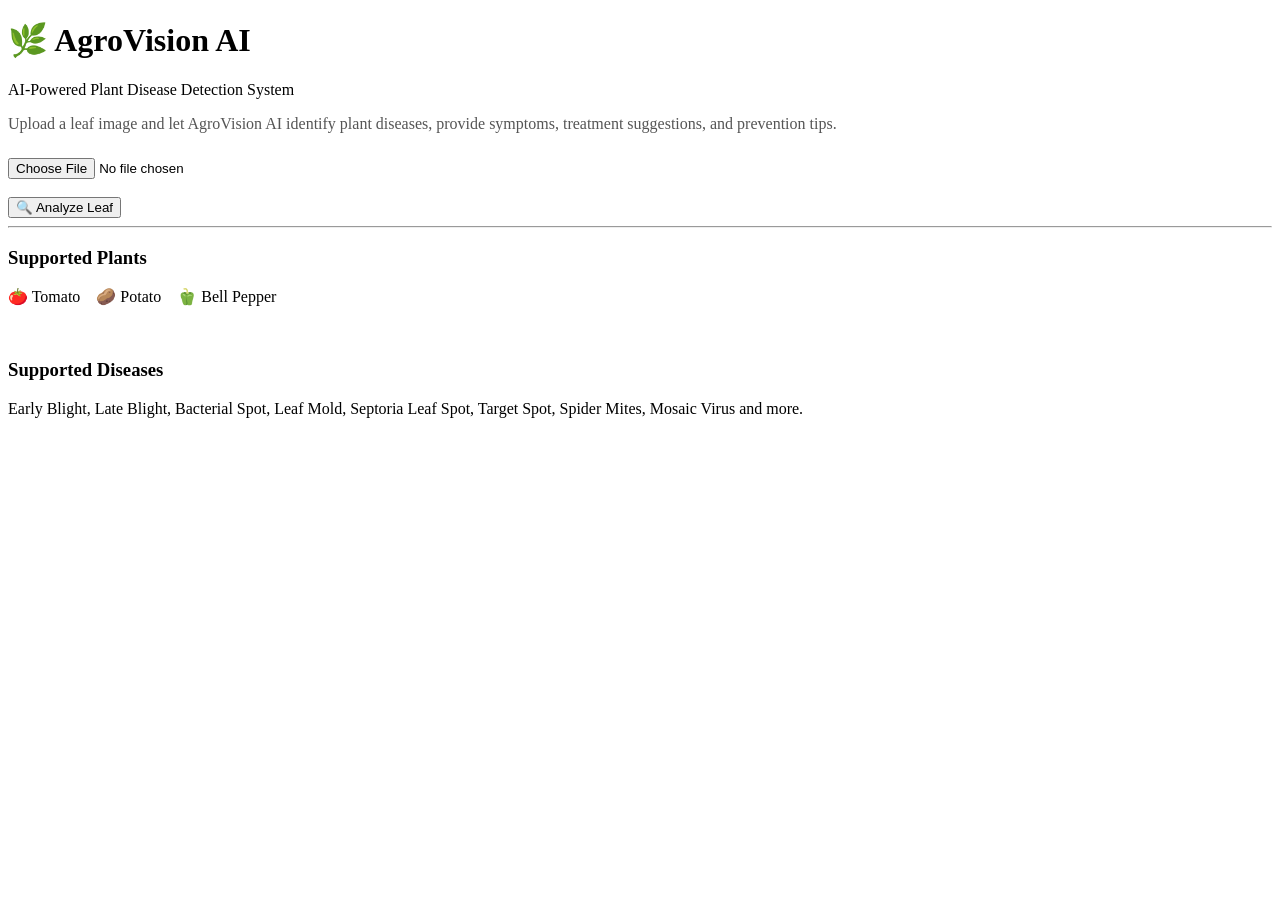
==== templates/index.html @ 8f73abe2 "Add files via upload" ====
<!DOCTYPE html>
<html>
<head>
    <title>AgroVision AI</title>

    <link rel="stylesheet"
          href="{{ url_for('static', filename='css/style.css') }}">
</head>

<body>

<div class="container">

    <h1>🌿 AgroVision AI</h1>

    <p class="subtitle">
        AI-Powered Plant Disease Detection System
    </p>

    <p style="margin-bottom:25px; color:#555;">
        Upload a leaf image and let AgroVision AI
        identify plant diseases, provide symptoms,
        treatment suggestions, and prevention tips.
    </p>

    <form action="/upload"
          method="POST"
          enctype="multipart/form-data">

        <input
            type="file"
            name="leaf_image"
            accept="image/*"
            required>

        <br><br>

        <button type="submit">
            🔍 Analyze Leaf
        </button>

    </form>

    <hr>

    <h3>Supported Plants</h3>

    <p>
        🍅 Tomato &nbsp;&nbsp;
        🥔 Potato &nbsp;&nbsp;
        🫑 Bell Pepper
    </p>

    <br>

    <h3>Supported Diseases</h3>

    <p>
        Early Blight, Late Blight,
        Bacterial Spot, Leaf Mold,
        Septoria Leaf Spot,
        Target Spot, Spider Mites,
        Mosaic Virus and more.
    </p>

</div>

</body>
</html>
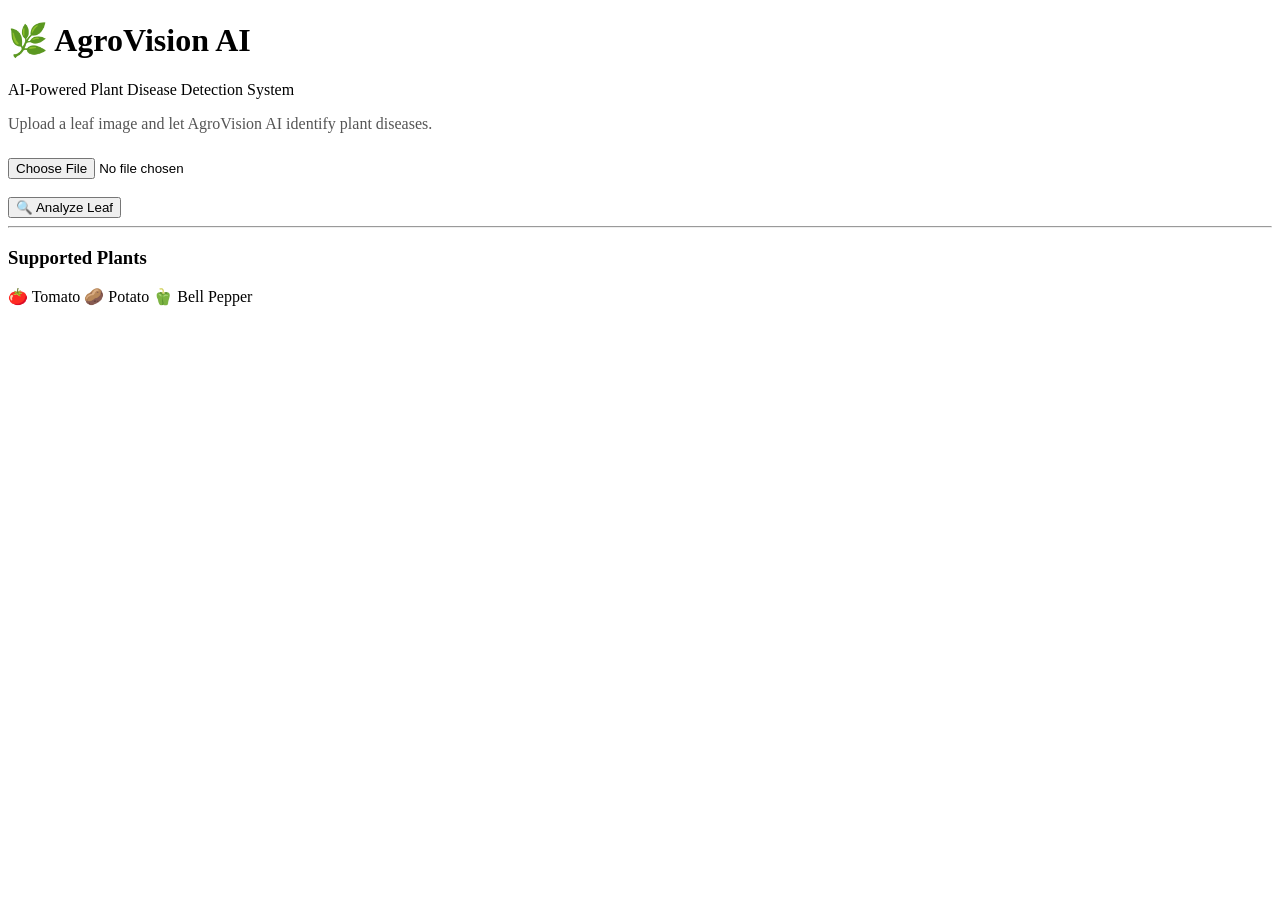
==== commit d8c4d028: "Update index.html" ====
--- a/templates/index.html
+++ b/templates/index.html
@@ -1,10 +1,12 @@
 <!DOCTYPE html>
 <html>
 <head>
+
     <title>AgroVision AI</title>
 
     <link rel="stylesheet"
           href="{{ url_for('static', filename='css/style.css') }}">
+
 </head>
 
 <body>
@@ -17,15 +19,17 @@
         AI-Powered Plant Disease Detection System
     </p>
 
-    <p style="margin-bottom:25px; color:#555;">
+    <p style="margin-bottom:25px;color:#555;">
         Upload a leaf image and let AgroVision AI
-        identify plant diseases, provide symptoms,
-        treatment suggestions, and prevention tips.
+        identify plant diseases.
     </p>
 
-    <form action="/upload"
-          method="POST"
-          enctype="multipart/form-data">
+    <form
+        action="/upload"
+        method="POST"
+        enctype="multipart/form-data"
+        onsubmit="showLoading()"
+    >
 
         <input
             type="file"
@@ -35,35 +39,59 @@
 
         <br><br>
 
-        <button type="submit">
+        <button
+            id="analyzeBtn"
+            type="submit">
+
             🔍 Analyze Leaf
+
         </button>
 
     </form>
+
+    <p
+        id="loadingText"
+        style="
+        display:none;
+        color:green;
+        font-weight:bold;
+        margin-top:20px;">
+
+        ⏳ Analyzing image...
+        Please wait 10-30 seconds.
+
+    </p>
 
     <hr>
 
     <h3>Supported Plants</h3>
 
     <p>
-        🍅 Tomato &nbsp;&nbsp;
-        🥔 Potato &nbsp;&nbsp;
+        🍅 Tomato
+        🥔 Potato
         🫑 Bell Pepper
-    </p>
-
-    <br>
-
-    <h3>Supported Diseases</h3>
-
-    <p>
-        Early Blight, Late Blight,
-        Bacterial Spot, Leaf Mold,
-        Septoria Leaf Spot,
-        Target Spot, Spider Mites,
-        Mosaic Virus and more.
     </p>
 
 </div>
 
+<script>
+
+function showLoading(){
+
+    document.getElementById(
+        "loadingText"
+    ).style.display = "block";
+
+    document.getElementById(
+        "analyzeBtn"
+    ).disabled = true;
+
+    document.getElementById(
+        "analyzeBtn"
+    ).innerHTML = "Analyzing...";
+}
+
+</script>
+
 </body>
-</html>+</html>
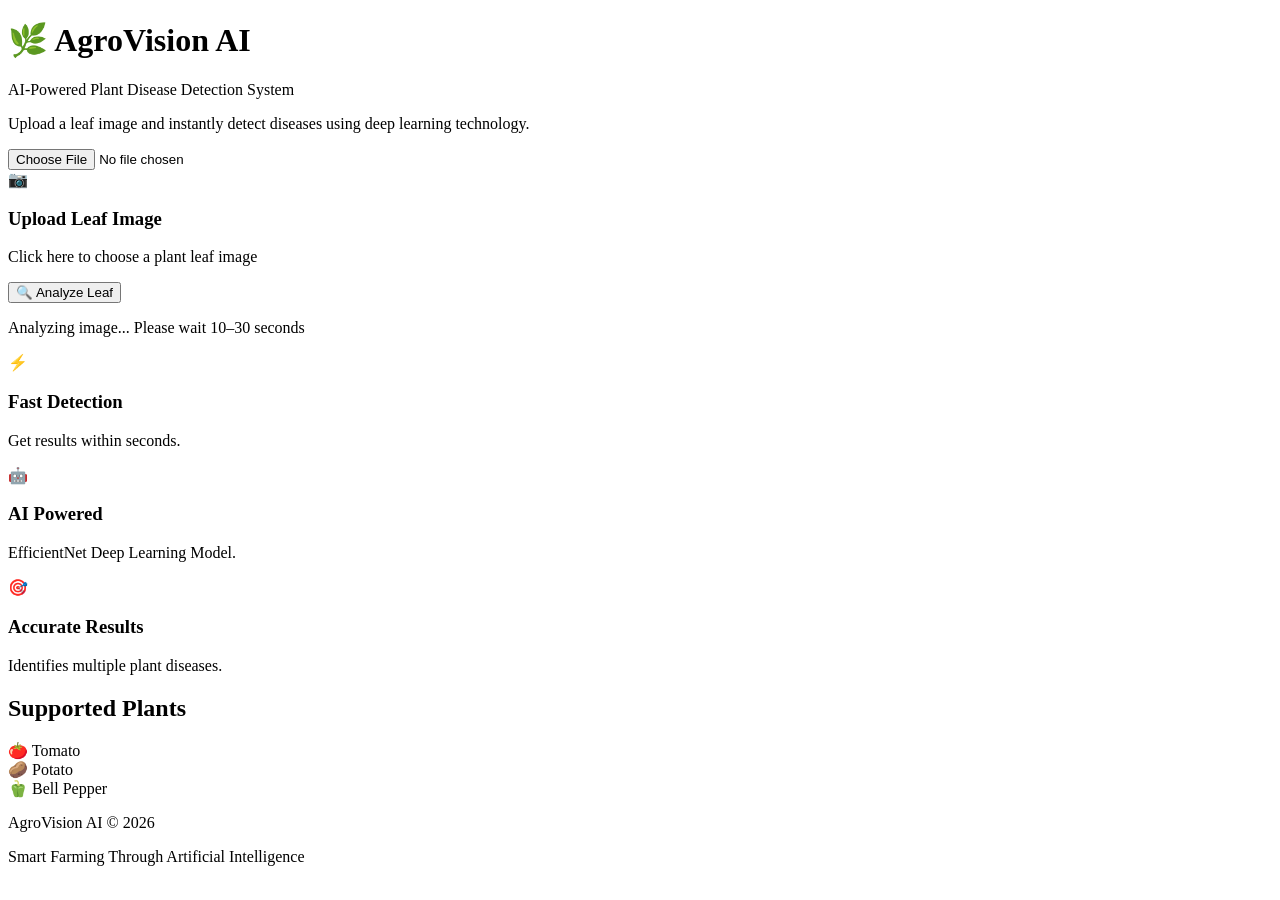
==== commit f592c18a: "Update index.html" ====
--- a/templates/index.html
+++ b/templates/index.html
@@ -1,86 +1,162 @@
 <!DOCTYPE html>
-<html>
+<html lang="en">
+
 <head>
+    <meta charset="UTF-8">
+    <meta name="viewport" content="width=device-width, initial-scale=1.0">
 
     <title>AgroVision AI</title>
 
     <link rel="stylesheet"
           href="{{ url_for('static', filename='css/style.css') }}">
-
 </head>
 
 <body>
 
 <div class="container">
 
-    <h1>🌿 AgroVision AI</h1>
+    <!-- HERO -->
 
-    <p class="subtitle">
-        AI-Powered Plant Disease Detection System
-    </p>
+    <div class="hero">
 
-    <p style="margin-bottom:25px;color:#555;">
-        Upload a leaf image and let AgroVision AI
-        identify plant diseases.
-    </p>
+        <h1>🌿 AgroVision AI</h1>
 
-    <form
-        action="/upload"
-        method="POST"
-        enctype="multipart/form-data"
-        onsubmit="showLoading()"
-    >
+        <p class="subtitle">
+            AI-Powered Plant Disease Detection System
+        </p>
 
-        <input
-            type="file"
-            name="leaf_image"
-            accept="image/*"
-            required>
+        <p class="description">
+            Upload a leaf image and instantly detect diseases using
+            deep learning technology.
+        </p>
 
-        <br><br>
+    </div>
 
-        <button
-            id="analyzeBtn"
-            type="submit">
+    <!-- UPLOAD CARD -->
 
-            🔍 Analyze Leaf
+    <div class="upload-card">
 
-        </button>
+        <form
+            action="/upload"
+            method="POST"
+            enctype="multipart/form-data"
+            onsubmit="showLoading()"
+        >
 
-    </form>
+            <label class="upload-box">
 
-    <p
-        id="loadingText"
-        style="
-        display:none;
-        color:green;
-        font-weight:bold;
-        margin-top:20px;">
+                <input
+                    type="file"
+                    name="leaf_image"
+                    accept="image/*"
+                    required
+                >
 
-        ⏳ Analyzing image...
-        Please wait 10-30 seconds.
+                <div class="upload-content">
+                    📷
+                    <h3>Upload Leaf Image</h3>
+                    <p>Click here to choose a plant leaf image</p>
+                </div>
 
-    </p>
+            </label>
 
-    <hr>
+            <button
+                id="analyzeBtn"
+                type="submit"
+                class="analyze-btn"
+            >
+                🔍 Analyze Leaf
+            </button>
 
-    <h3>Supported Plants</h3>
+        </form>
 
-    <p>
-        🍅 Tomato
-        🥔 Potato
-        🫑 Bell Pepper
-    </p>
+        <div id="loadingText" class="loading-box">
+
+            <div class="loader"></div>
+
+            <p>
+                Analyzing image...
+                Please wait 10–30 seconds
+            </p>
+
+        </div>
+
+    </div>
+
+    <!-- FEATURES -->
+
+    <div class="features">
+
+        <div class="feature-card">
+            ⚡
+            <h3>Fast Detection</h3>
+            <p>Get results within seconds.</p>
+        </div>
+
+        <div class="feature-card">
+            🤖
+            <h3>AI Powered</h3>
+            <p>EfficientNet Deep Learning Model.</p>
+        </div>
+
+        <div class="feature-card">
+            🎯
+            <h3>Accurate Results</h3>
+            <p>Identifies multiple plant diseases.</p>
+        </div>
+
+    </div>
+
+    <!-- SUPPORTED PLANTS -->
+
+    <div class="plants-section">
+
+        <h2>Supported Plants</h2>
+
+        <div class="plants-grid">
+
+            <div class="plant-card">
+                🍅
+                <span>Tomato</span>
+            </div>
+
+            <div class="plant-card">
+                🥔
+                <span>Potato</span>
+            </div>
+
+            <div class="plant-card">
+                🫑
+                <span>Bell Pepper</span>
+            </div>
+
+        </div>
+
+    </div>
+
+    <!-- FOOTER -->
+
+    <div class="footer">
+
+        <p>
+            AgroVision AI © 2026
+        </p>
+
+        <p>
+            Smart Farming Through Artificial Intelligence
+        </p>
+
+    </div>
 
 </div>
 
 <script>
 
-function showLoading(){
+function showLoading() {
 
     document.getElementById(
         "loadingText"
-    ).style.display = "block";
+    ).style.display = "flex";
 
     document.getElementById(
         "analyzeBtn"
@@ -94,4 +170,5 @@
 </script>
 
 </body>
+
 </html>
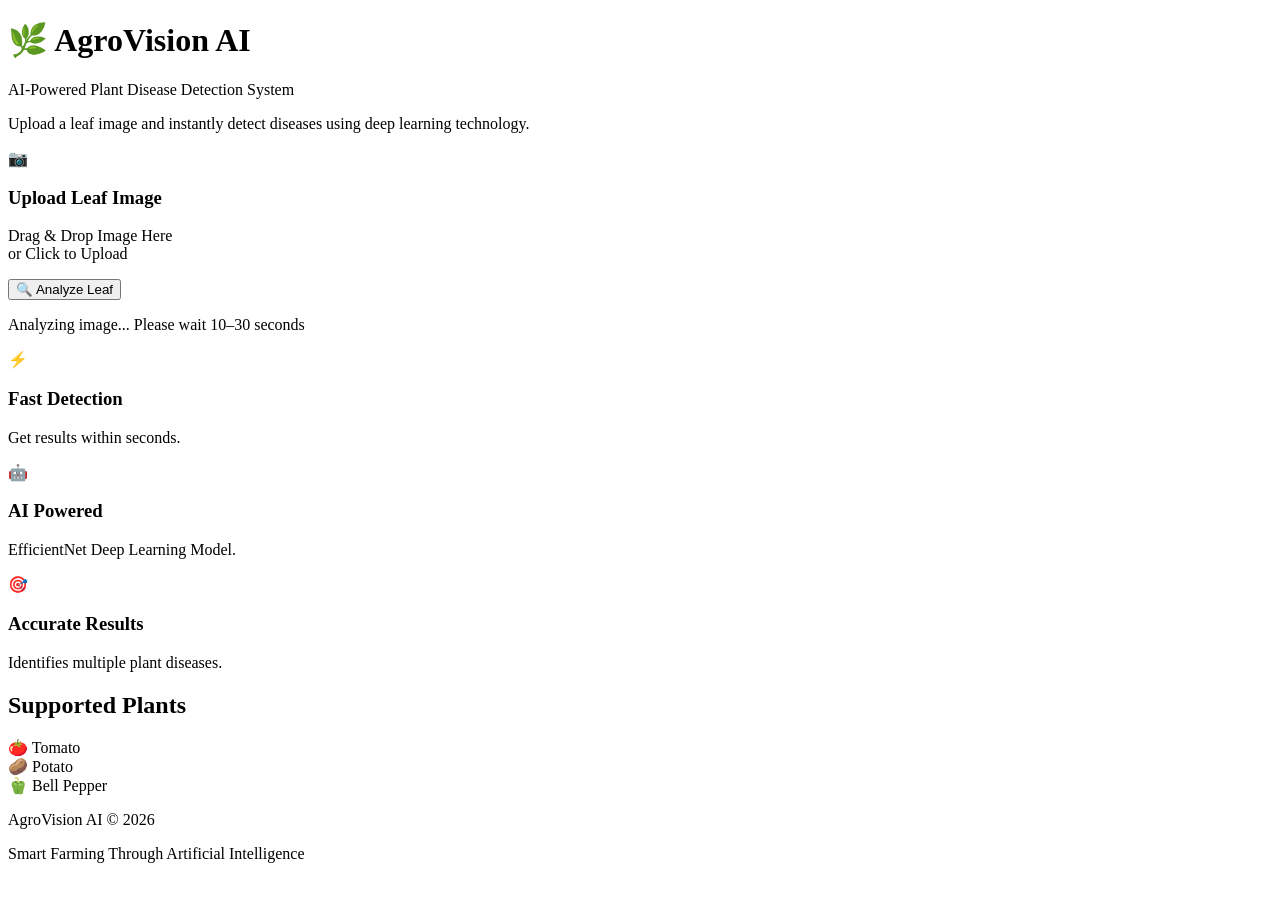
==== commit 8dfb9c95: "Update index.html" ====
--- a/templates/index.html
+++ b/templates/index.html
@@ -43,22 +43,38 @@
             onsubmit="showLoading()"
         >
 
-            <label class="upload-box">
+            <!-- DRAG & DROP AREA -->
+
+            <div class="drop-zone" id="dropZone">
 
                 <input
                     type="file"
+                    id="fileInput"
                     name="leaf_image"
                     accept="image/*"
                     required
+                    hidden
                 >
 
                 <div class="upload-content">
-                    📷
+
+                    <span class="drop-icon">
+                        📷
+                    </span>
+
                     <h3>Upload Leaf Image</h3>
-                    <p>Click here to choose a plant leaf image</p>
+
+                    <p>
+                        Drag & Drop Image Here
+                        <br>
+                        or Click to Upload
+                    </p>
+
+                    <p id="fileName"></p>
+
                 </div>
 
-            </label>
+            </div>
 
             <button
                 id="analyzeBtn"
@@ -88,21 +104,39 @@
     <div class="features">
 
         <div class="feature-card">
+
             ⚡
+
             <h3>Fast Detection</h3>
-            <p>Get results within seconds.</p>
+
+            <p>
+                Get results within seconds.
+            </p>
+
         </div>
 
         <div class="feature-card">
+
             🤖
+
             <h3>AI Powered</h3>
-            <p>EfficientNet Deep Learning Model.</p>
+
+            <p>
+                EfficientNet Deep Learning Model.
+            </p>
+
         </div>
 
         <div class="feature-card">
+
             🎯
+
             <h3>Accurate Results</h3>
-            <p>Identifies multiple plant diseases.</p>
+
+            <p>
+                Identifies multiple plant diseases.
+            </p>
+
         </div>
 
     </div>
@@ -152,7 +186,81 @@
 
 <script>
 
-function showLoading() {
+const dropZone =
+document.getElementById("dropZone");
+
+const fileInput =
+document.getElementById("fileInput");
+
+const fileName =
+document.getElementById("fileName");
+
+
+dropZone.addEventListener(
+    "click",
+    () => fileInput.click()
+);
+
+
+fileInput.addEventListener(
+    "change",
+    function(){
+
+        if(this.files.length > 0){
+
+            fileName.innerHTML =
+            "✅ " +
+            this.files[0].name;
+        }
+    }
+);
+
+
+dropZone.addEventListener(
+    "dragover",
+    function(e){
+
+        e.preventDefault();
+
+        dropZone.classList.add(
+            "dragover"
+        );
+    }
+);
+
+
+dropZone.addEventListener(
+    "dragleave",
+    function(){
+
+        dropZone.classList.remove(
+            "dragover"
+        );
+    }
+);
+
+
+dropZone.addEventListener(
+    "drop",
+    function(e){
+
+        e.preventDefault();
+
+        dropZone.classList.remove(
+            "dragover"
+        );
+
+        fileInput.files =
+        e.dataTransfer.files;
+
+        fileName.innerHTML =
+        "✅ " +
+        e.dataTransfer.files[0].name;
+    }
+);
+
+
+function showLoading(){
 
     document.getElementById(
         "loadingText"
@@ -164,11 +272,11 @@
 
     document.getElementById(
         "analyzeBtn"
-    ).innerHTML = "Analyzing...";
+    ).innerHTML =
+    "Analyzing...";
 }
 
 </script>
 
 </body>
-
 </html>
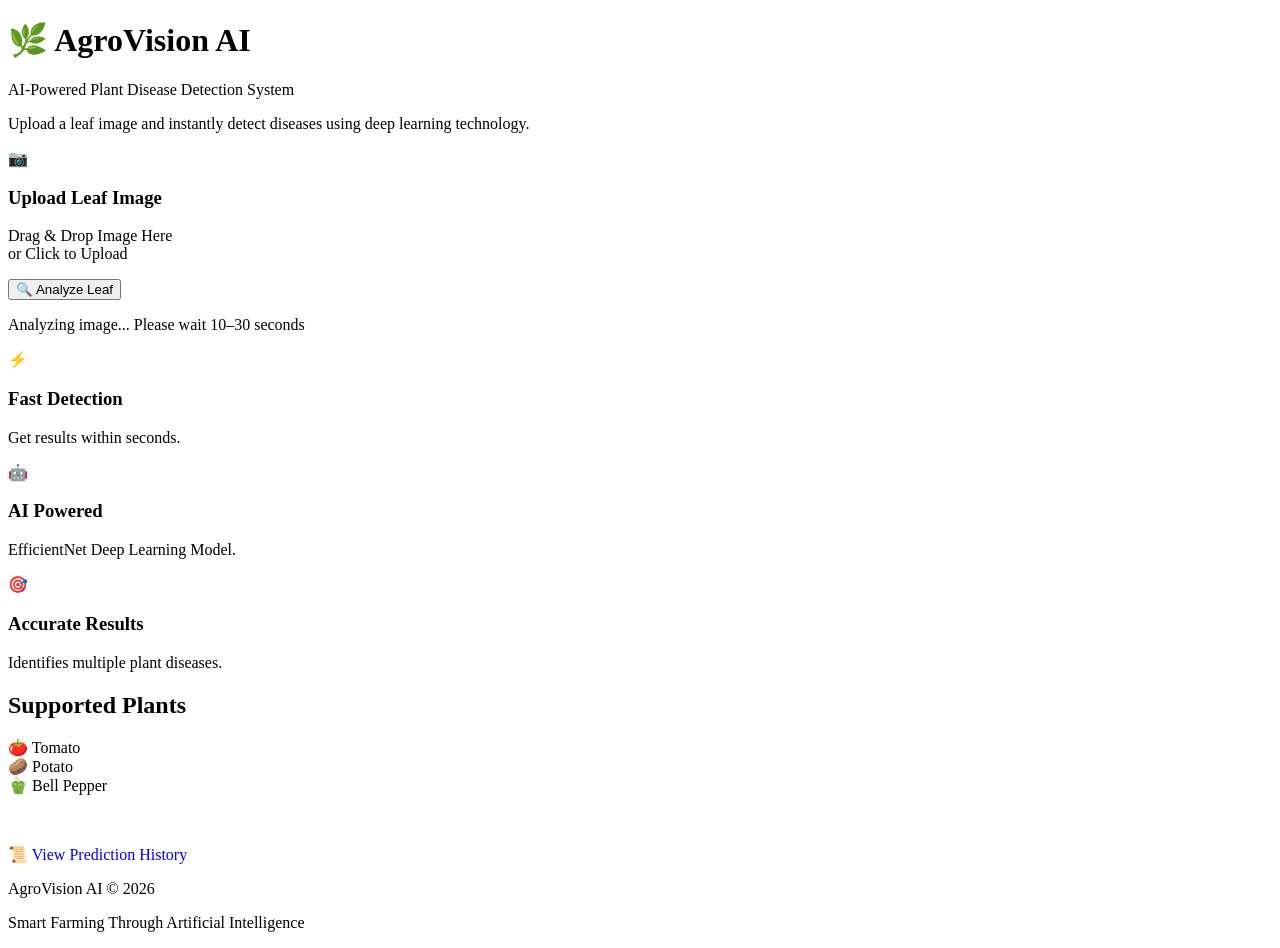
==== commit f324c3d1: "Update index.html" ====
--- a/templates/index.html
+++ b/templates/index.html
@@ -168,6 +168,21 @@
 
     </div>
 
+    <div style="margin-top:50px;">
+
+    <a href="/history"
+       class="analyze-btn"
+       style="
+       text-decoration:none;
+       display:inline-block;
+       ">
+
+       📜 View Prediction History
+
+    </a>
+
+</div>
+
     <!-- FOOTER -->
 
     <div class="footer">
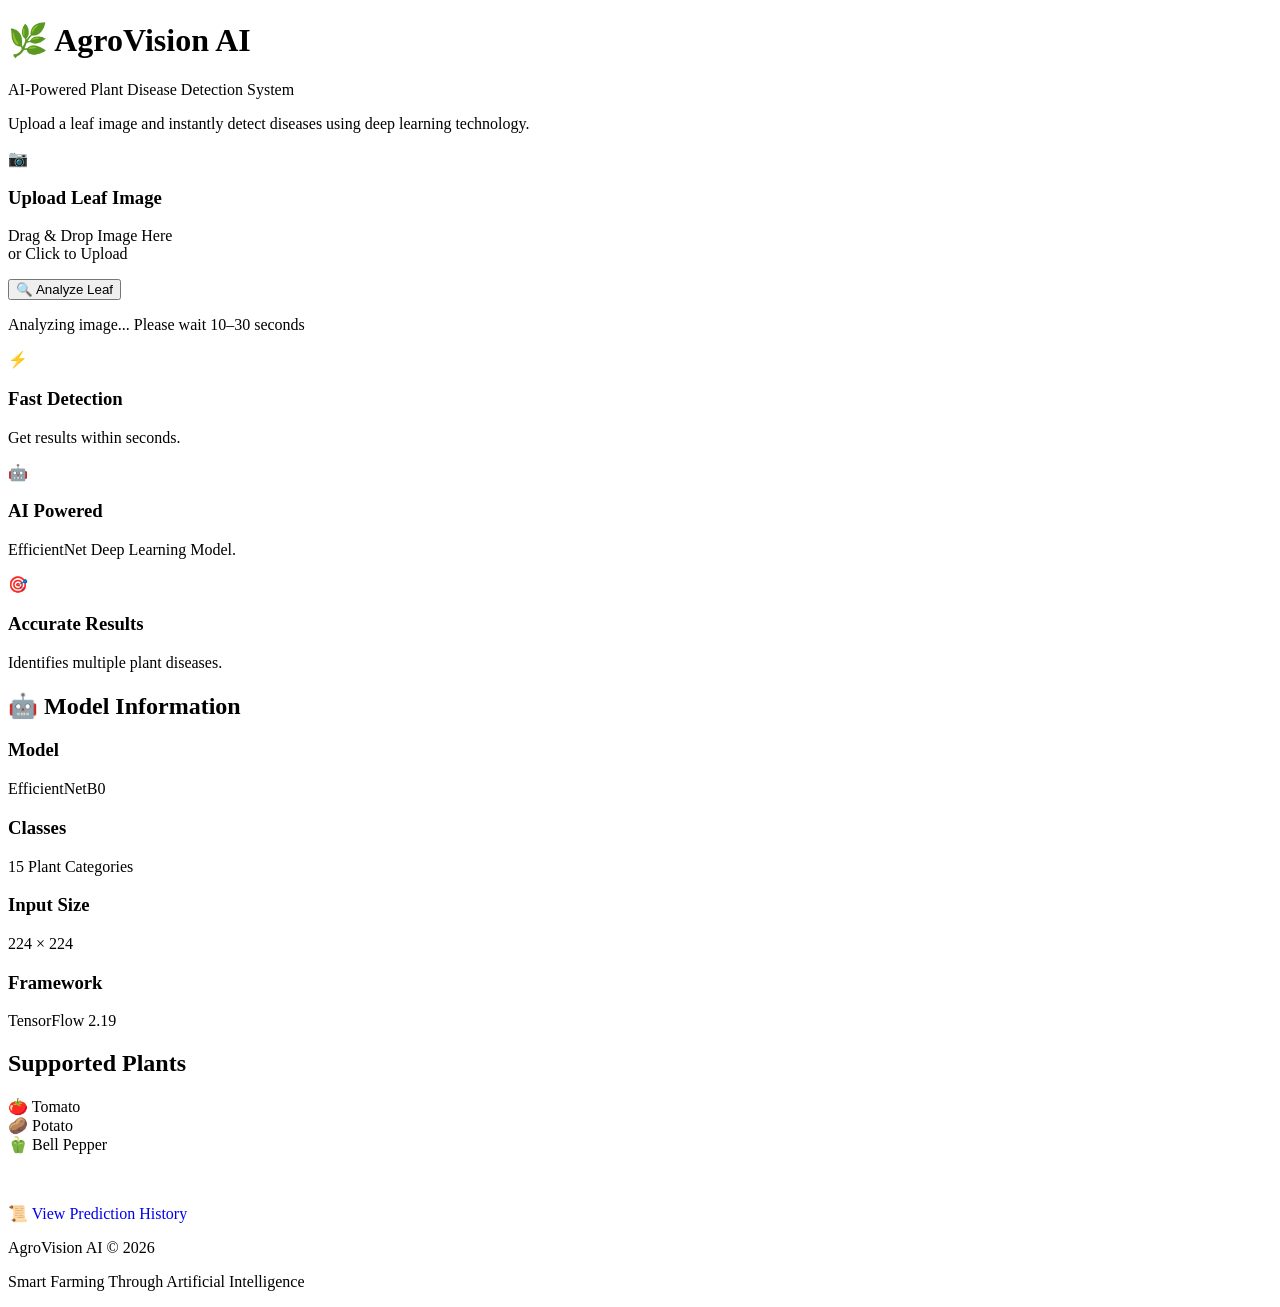
==== commit f92472e5: "Update index.html" ====
--- a/templates/index.html
+++ b/templates/index.html
@@ -141,6 +141,38 @@
 
     </div>
 
+    <!-- MODEL INFORMATION -->
+
+<div class="model-section">
+
+    <h2>🤖 Model Information</h2>
+
+    <div class="model-grid">
+
+        <div class="model-card">
+            <h3>Model</h3>
+            <p>EfficientNetB0</p>
+        </div>
+
+        <div class="model-card">
+            <h3>Classes</h3>
+            <p>15 Plant Categories</p>
+        </div>
+
+        <div class="model-card">
+            <h3>Input Size</h3>
+            <p>224 × 224</p>
+        </div>
+
+        <div class="model-card">
+            <h3>Framework</h3>
+            <p>TensorFlow 2.19</p>
+        </div>
+
+    </div>
+
+</div>
+
     <!-- SUPPORTED PLANTS -->
 
     <div class="plants-section">
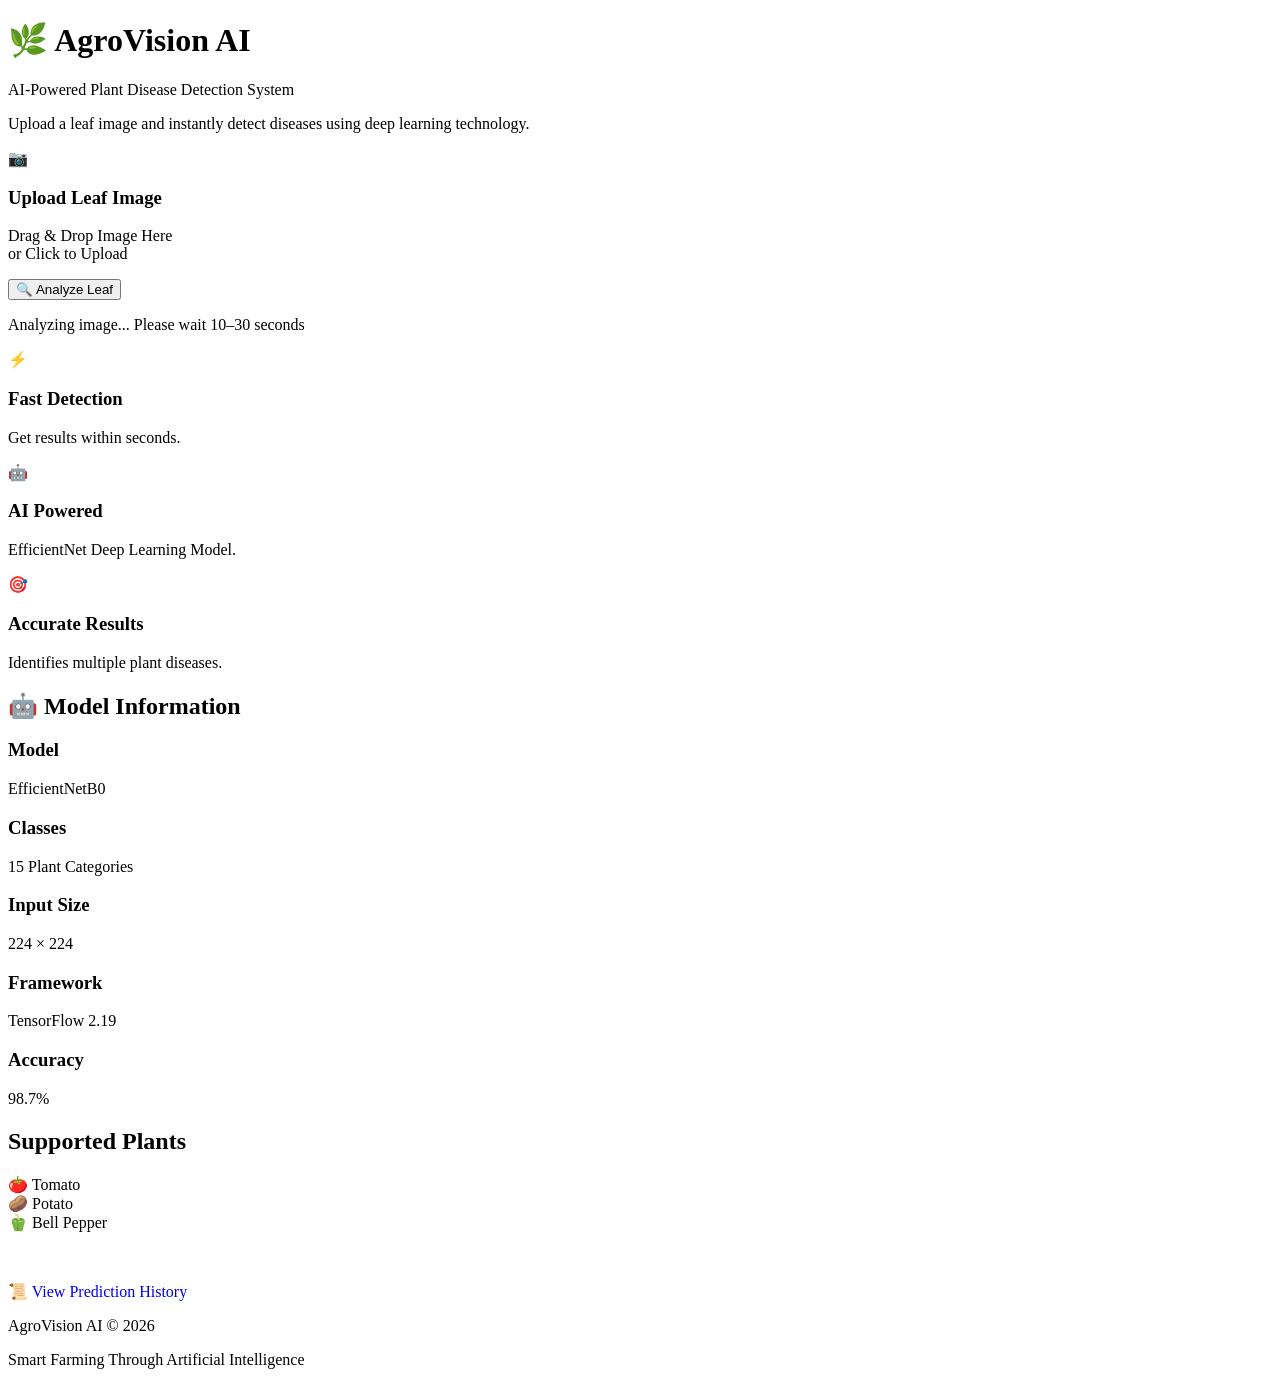
==== commit 0ef540fd: "Update index.html" ====
--- a/templates/index.html
+++ b/templates/index.html
@@ -169,6 +169,11 @@
             <p>TensorFlow 2.19</p>
         </div>
 
+        <div class="model-card">
+            <h3>Accuracy</h3>
+            <p>98.7%</p>
+        </div>
+
     </div>
 
 </div>
